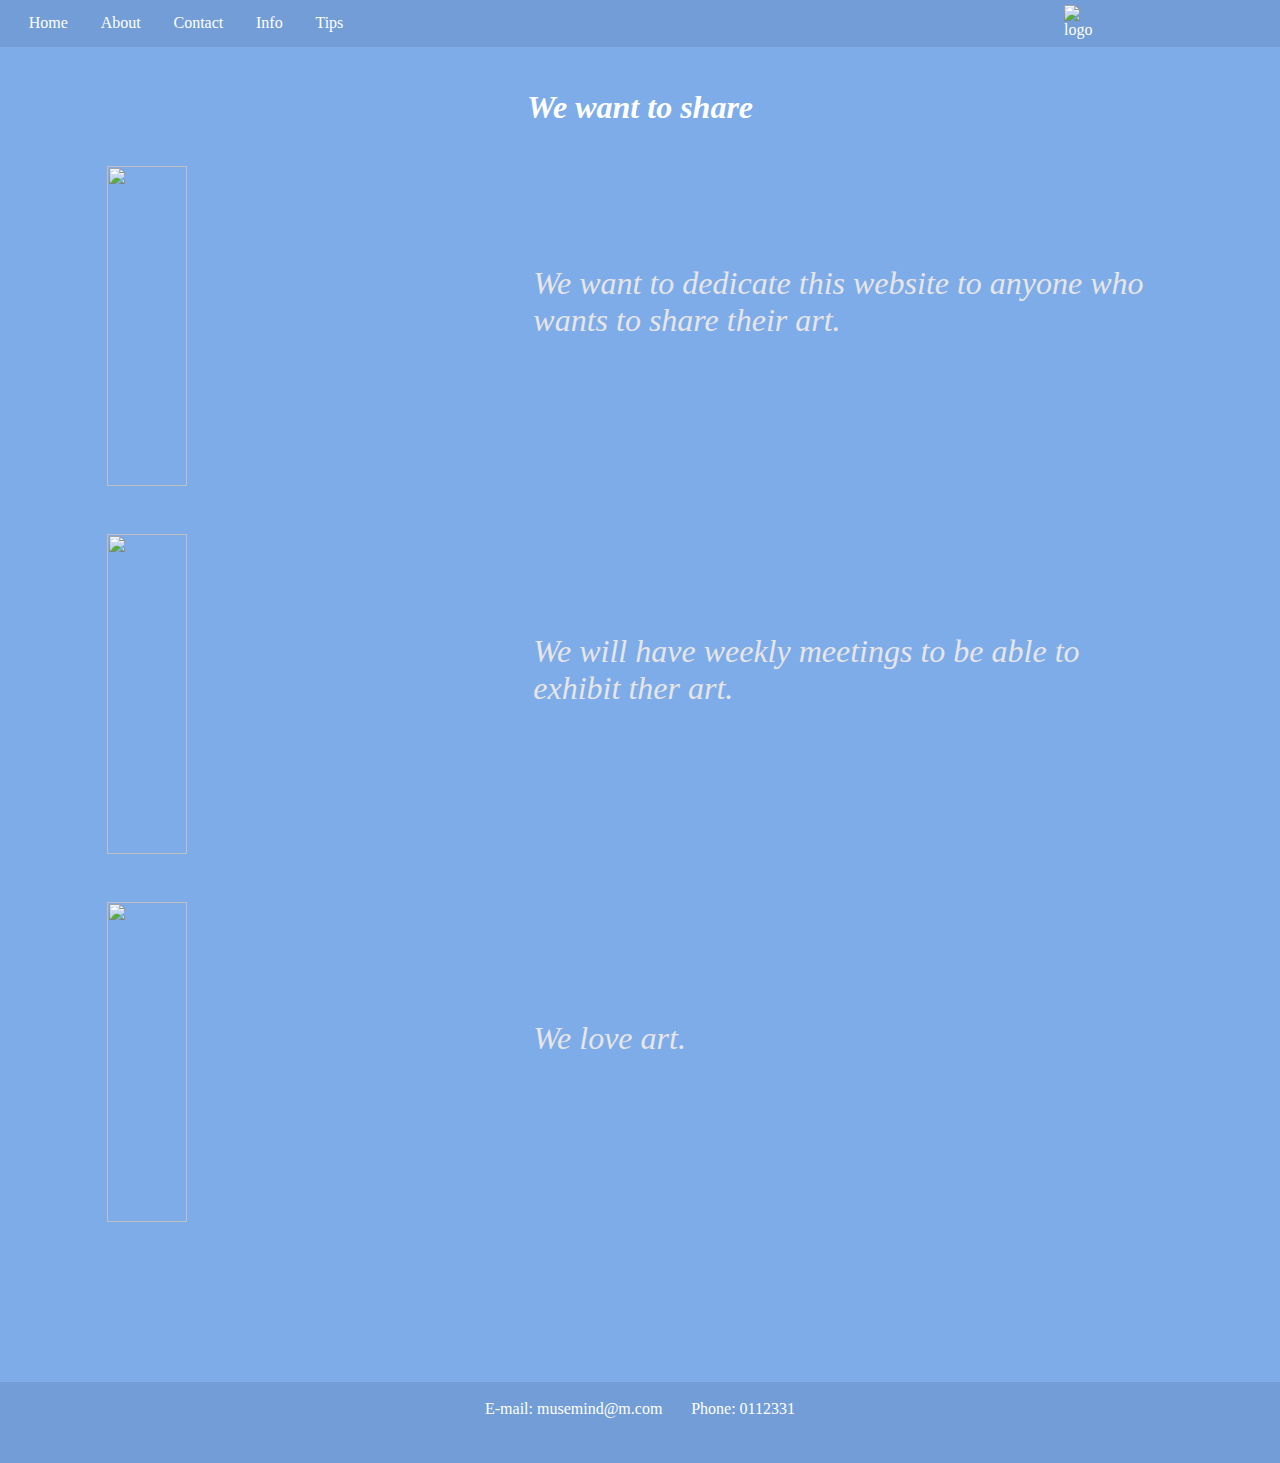
==== aboutUs.html @ 23f587a7 "version 3" ====
<!DOCTYPE html>
<html lang="en">
<head>
    <meta charset="UTF-8">
    <meta http-equiv="X-UA-Compatible" content="IE=edge">
    <meta name="viewport" content="width=device-width, initial-scale=1.0">
    <title>Sprint 2</title>
    <link rel="stylesheet" href="style.css">
    <link rel="shortcut icon" href="./images/logo.png" type="image/x-icon">
</head>
<body>
    <header>
        <nav>
            <a href="index.html">Home</a>
            <a href="#">About</a>
            <a href="contact.html">Contact</a>
            <a href="info.html">Info</a>
            <a href="tips.html">Tips</a>
            <img class="logo" src="./images/logo.png" alt="logo">
        </nav>
    </header>
    <main>
        <h1>We want to share</h1>
        <div class="secab1">
            <img class="imga1" src="./images/brushes.jpg" alt="">
            <p class="txta1">We want to dedicate this website to anyone who wants to share their art.</p>
        </div>
        <div class="secab2">           
            <img class="imga2" src="./images/painting.jpg" alt="">
            <p class="txta1">We will have weekly meetings to be able to exhibit ther art.</p>
        </div>
        <div class="secab3">
            <img class="imga3" src="./images/sea.jpg" alt="">
            <p class="txta1">We love art.</p>
        </div>
    </main>
    <footer>
        <a href="">E-mail: musemind@m.com</a>
        <a href="">Phone: 0112331</a>
    </footer>

    
</body>
</html>
---- style.css ----
*:not(ul){
    padding: 0;
    margin: 0;
    box-sizing: border-box;
}
header{
    height: 9vh;
}
body{
    background-color: rgb(125, 172, 233);
}
.logo{
    height: 2.6rem;
    width: 2.6rem;
    position: absolute;
    left: 66.5rem;
    top: 0.3rem;
}
nav,a{
    background-color: rgb(114, 157, 214);
    color: white;
    text-decoration: none;
    padding: 0.9rem;
}
a:hover{
    border: 1px solid white;
    border-radius: 1rem;
    padding: 0.3rem;
}
main{
    background-color: rgb(125, 172, 233);
    min-height: 82vh;
}
h1{
   text-align: center;
   color: white;
   font-size: xx-large;
   font-style: oblique;
   position: relative;
   top: 0.5rem;
}
h2{
    text-align: center;
    color: rgb(231, 229, 229);
    font-size: xx-large;
    font-style: oblique;
    position: relative;
    top: 0.5rem;
}
/* img{
    width: 100%;
} */
.secho1{
    display: flex;
    justify-content: center;
    align-items: center;
    flex-direction: column;
}
.imgh1{
    width: 85%;
    margin: 2rem;
}
.secho2{
    display: flex;
    justify-content: center;
    align-items: center;
    margin-left: 3rem;
}
.imgh2{
    width: 35%;
    margin: 2rem;
}
.txth1{
    width: 45%;
    color: rgb(231, 229, 229);
    font-style: oblique;
    text-align: left;
    font-size: xx-large;
}
footer{
    color: white;
    object-position: center;
    text-align: center;
    background-color: rgb(114, 157, 214);
    padding: 0.2rem;
    position: relative;
    top: 10rem;
    height: 9vh;
    display: flex;
    justify-content: center;
}
.secab1{
    display: flex;
    justify-content: space-evenly;
    align-items: center;

}
.imga1{
    width: 25%;
    height: 20rem;
    object-fit: cover;
    margin-top: 3rem;
}
.secab2{
    display: flex;
    justify-content: space-evenly;
    align-items: center;

}
.imga2{
    width: 25%;
    height: 20rem;
    object-fit: cover;
    margin-top: 3rem;
}
.secab3{
    display: flex;
    justify-content: space-evenly;
    align-items: center;

}
.imga3{
    width: 25%;
    height: 20rem;
    object-fit: cover;
    margin-top: 3rem;
}
.txta1{
    width: 50%;
    color: rgb(231, 229, 229);
    font-style: oblique;
    text-align: left;
    font-size: xx-large;
}
.secco1{
    display: flex;
    justify-content: center;
    align-items: center;
    flex-direction: column;
}

.imgc1{
    width: 80%;
    margin: 2rem;
}
.txtc1{
    width: 100%;
    color: rgb(231, 229, 229);
    font-style: oblique;
    text-align: left;
    font-size: xx-large;
    margin: 3rem;
    text-align: center;
}
.secco2{
    display: flex;
    justify-content: center;
    align-items: center;
    margin: 3rem;
}
.txtc2{
    width: 100%;
    color: rgb(231, 229, 229);
    font-style: oblique;
    text-align: left;
    font-size: xx-large;
    text-align: center;
    background-color: rgb(125, 172, 233);
}

/* #imgc1{
    height: 30rem;
    width: 55rem;
    position: relative;
    left: 7rem;
    top: 2rem;
    object-fit: cover;
}
#txtc1{
    color: rgb(231, 229, 229);
    font-style: oblique;
    text-align: center;
    font-size: xx-large;
    position: relative;
    bottom: -4rem;
}
#txtc2{
    color: rgb(231, 229, 229);
    font-style: oblique;
    text-align: left;
    font-size: xx-large;
    width: 34rem;
    position: relative;
    bottom: -6rem;
}#txtc3{
    color: rgb(231, 229, 229);
    font-style: oblique;
    text-align: left;
    font-size: xx-large;
    width: 34rem;
    position: relative;
    bottom: -6rem;
    left: 31.5rem;
} */
table, th, td{
    border: 4px solid rgba(0, 0, 0, 0.582);
    text-align: center;
    padding: 4rem;
    border-collapse: collapse;
    margin-top: 2rem;

}
.maintabla{
    display: flex;
    flex-direction: column;
    justify-content: flex-start;
    margin-left: 6rem;
    margin-right: 6rem;
    text-align: center;
    height: 50%;
    margin-top: 2rem;
    color: rgb(231, 229, 229);
    font-style: oblique;
    font-size: xx-large;
}
.sect1{
    display: flex;
    justify-content: center;
    border: solid rgb(231, 229, 229);
    align-items: center;
    margin: 2rem;
    margin-top: 4rem;
}
.imgt1{
    width: 25%;
    padding: 2rem;
    position: relative;
    left: -4rem;
}
.txtt1{
    width: 60%;
    color: rgb(231, 229, 229);
    font-style: oblique;
    text-align: left;
    font-size: xx-large;
}
.sect2{
    display: flex;
    justify-content: center;
    border: solid rgb(231, 229, 229);
    align-items: center;
    margin: 2rem;
}
.imgt2{
    width: 25%;
    padding: 2rem;
    position: relative;
    left: -4rem;
}
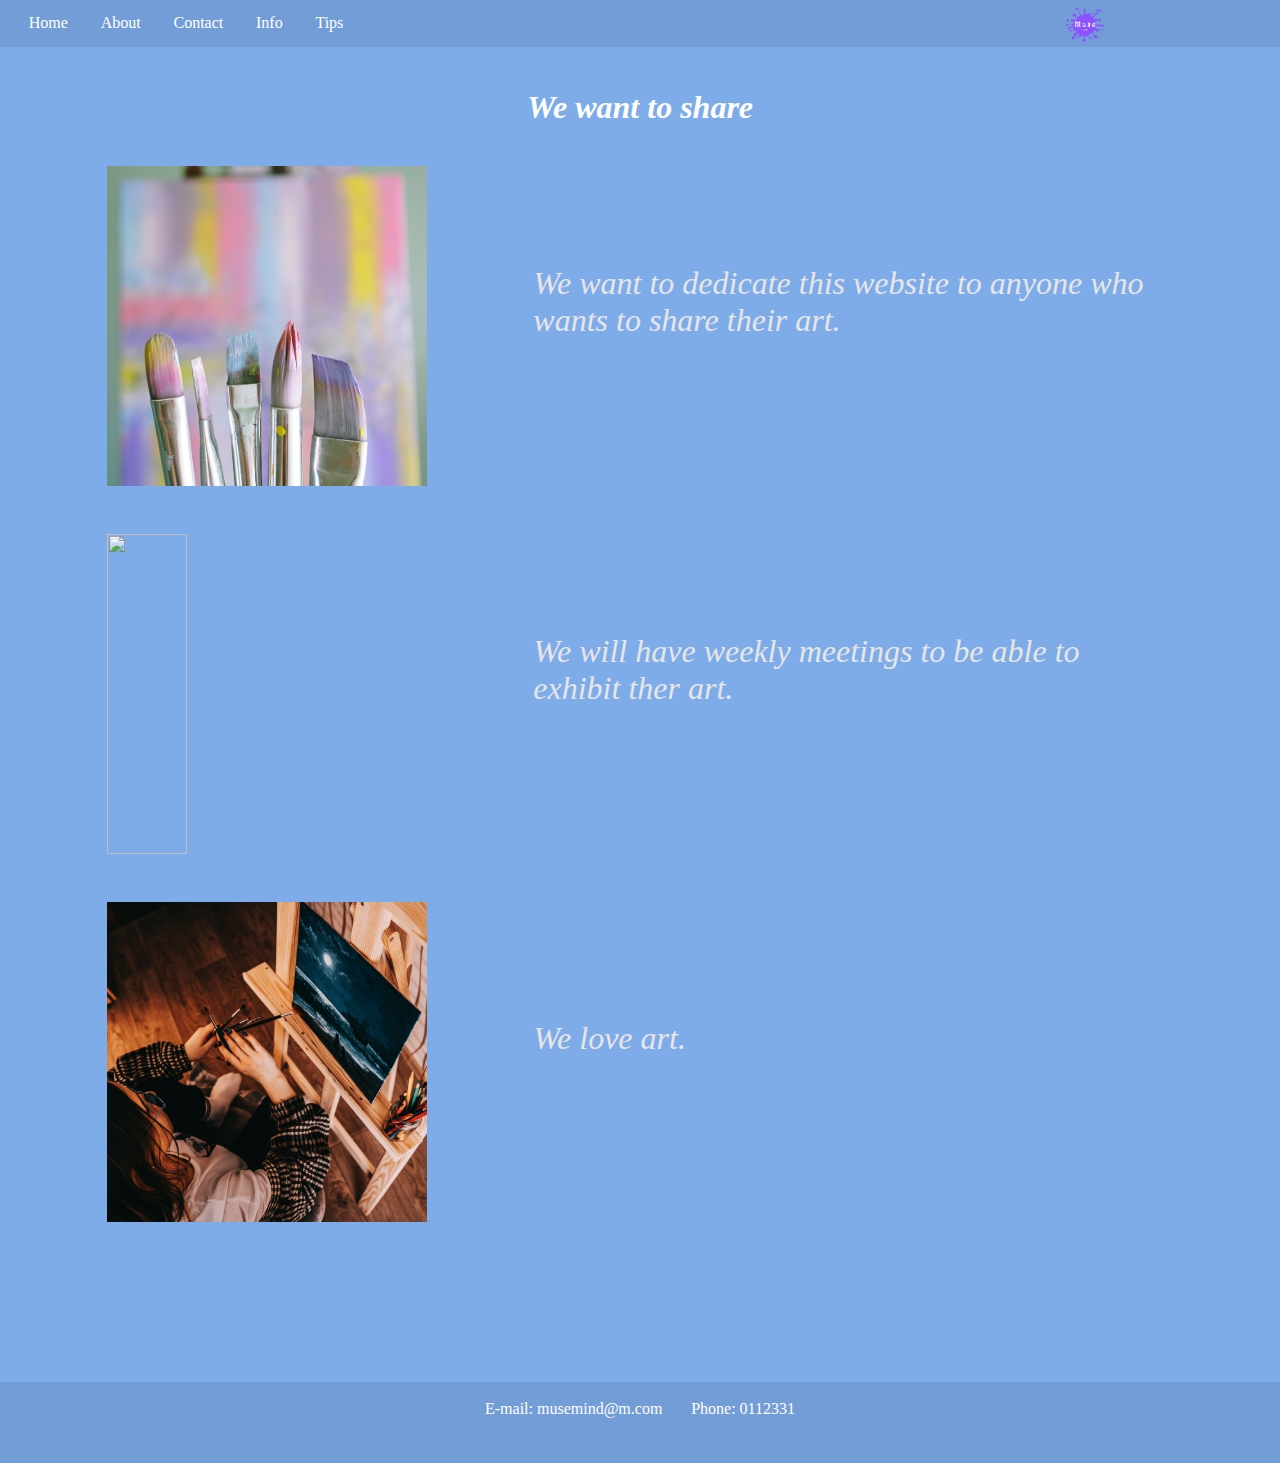
==== commit 0931ae1e: "version 8 (se agrega href a los a)" ====
--- a/aboutUs.html
+++ b/aboutUs.html
@@ -35,8 +35,8 @@
         </div>
     </main>
     <footer>
-        <a href="">E-mail: musemind@m.com</a>
-        <a href="">Phone: 0112331</a>
+        <a href="mailto: musemind@m.com">E-mail: musemind@m.com</a>
+        <a href="tel: 0112331">Phone: 0112331</a>
     </footer>
 
     
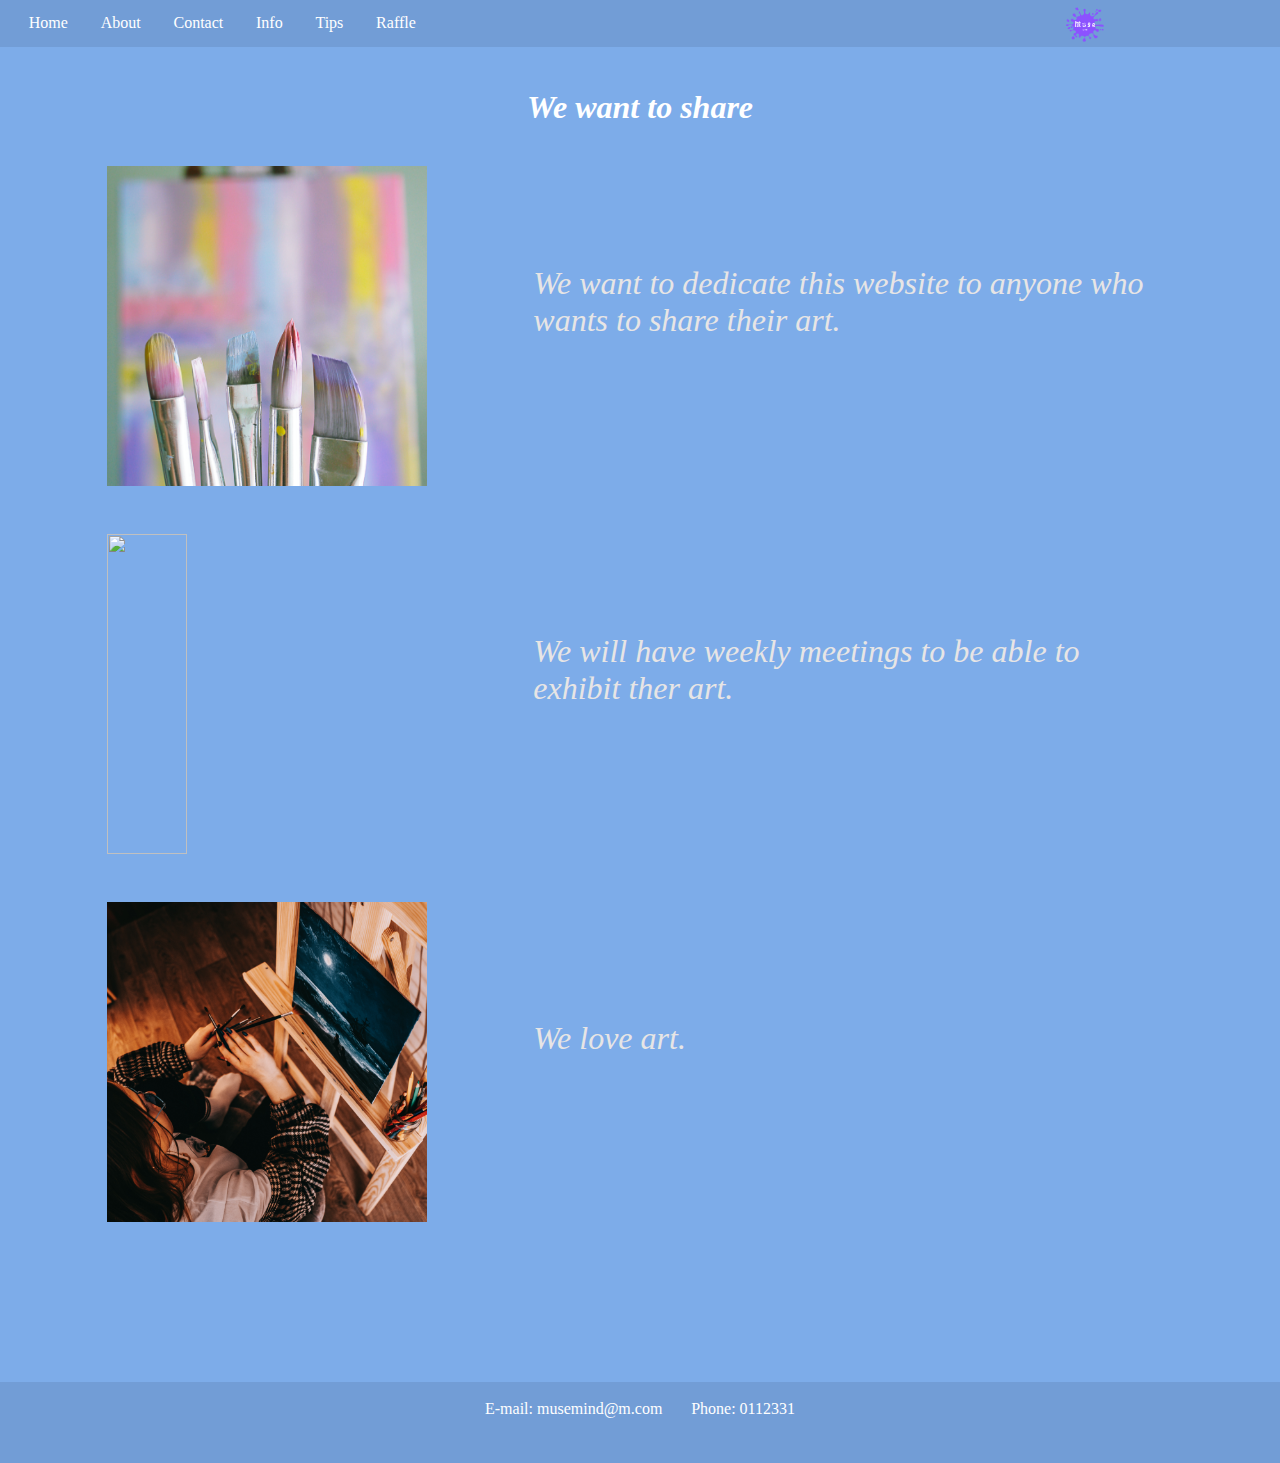
==== commit f1d1fc61: "version 1" ====
--- a/aboutUs.html
+++ b/aboutUs.html
@@ -4,7 +4,7 @@
     <meta charset="UTF-8">
     <meta http-equiv="X-UA-Compatible" content="IE=edge">
     <meta name="viewport" content="width=device-width, initial-scale=1.0">
-    <title>Sprint 2</title>
+    <title>About</title>
     <link rel="stylesheet" href="style.css">
     <link rel="shortcut icon" href="./images/logo.png" type="image/x-icon">
 </head>
@@ -16,6 +16,7 @@
             <a href="contact.html">Contact</a>
             <a href="info.html">Info</a>
             <a href="tips.html">Tips</a>
+            <a href="sorteo.html">Raffle</a>
             <img class="logo" src="./images/logo.png" alt="logo">
         </nav>
     </header>
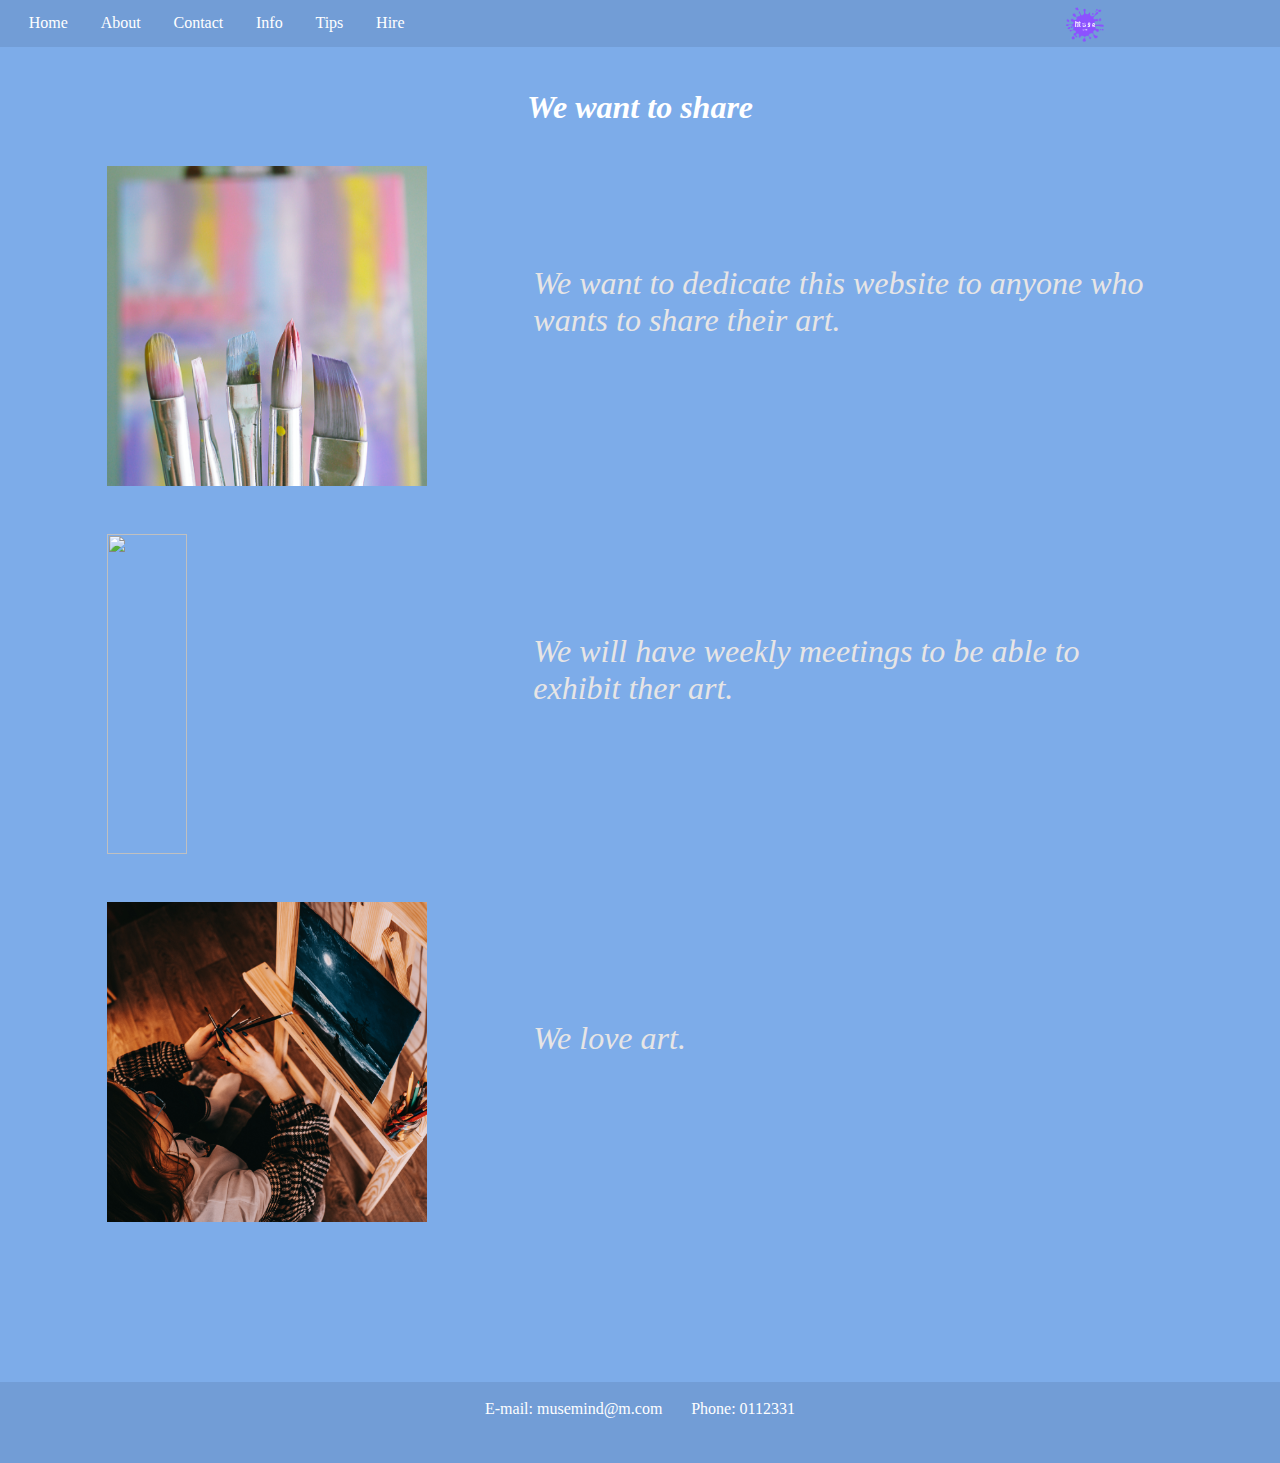
==== commit 0be63fdb: "Version 5 (Sprint N3) Terminado sin MediaQ" ====
--- a/aboutUs.html
+++ b/aboutUs.html
@@ -16,7 +16,7 @@
             <a href="contact.html">Contact</a>
             <a href="info.html">Info</a>
             <a href="tips.html">Tips</a>
-            <a href="sorteo.html">Raffle</a>
+            <a href="Hire.html">Hire</a>
             <img class="logo" src="./images/logo.png" alt="logo">
         </nav>
     </header>
--- a/style.css
+++ b/style.css
@@ -47,9 +47,6 @@
     position: relative;
     top: 0.5rem;
 }
-/* img{
-    width: 100%;
-} */
 .secho1{
     display: flex;
     justify-content: center;
@@ -167,41 +164,6 @@
     text-align: center;
     background-color: rgb(125, 172, 233);
 }
-
-/* #imgc1{
-    height: 30rem;
-    width: 55rem;
-    position: relative;
-    left: 7rem;
-    top: 2rem;
-    object-fit: cover;
-}
-#txtc1{
-    color: rgb(231, 229, 229);
-    font-style: oblique;
-    text-align: center;
-    font-size: xx-large;
-    position: relative;
-    bottom: -4rem;
-}
-#txtc2{
-    color: rgb(231, 229, 229);
-    font-style: oblique;
-    text-align: left;
-    font-size: xx-large;
-    width: 34rem;
-    position: relative;
-    bottom: -6rem;
-}#txtc3{
-    color: rgb(231, 229, 229);
-    font-style: oblique;
-    text-align: left;
-    font-size: xx-large;
-    width: 34rem;
-    position: relative;
-    bottom: -6rem;
-    left: 31.5rem;
-} */
 table, th, td{
     border: 4px solid rgba(0, 0, 0, 0.582);
     text-align: center;
@@ -256,4 +218,37 @@
     padding: 2rem;
     position: relative;
     left: -4rem;
+}
+.sechire{
+    display: flex;
+    margin: 2rem;
+    border: 0.2rem solid white;
+}
+h3{
+    text-align: center;
+    color: white;
+    font-size: xx-large;
+    font-style: oblique;
+}
+.iframe{
+    display: flex;
+    flex-direction: column;
+    min-width: 5rem;
+    margin: 2rem;
+    padding: 2rem;
+}
+.form{
+    display: flex;
+    flex-direction: column;
+    padding: 2rem;
+    color: white;
+    font-style: oblique;
+    font-size: larger;
+}
+fieldset{
+    text-align: center;
+    border: none;
+    display: flex;
+    flex-direction: column;
+    padding: 0.2rem;
 }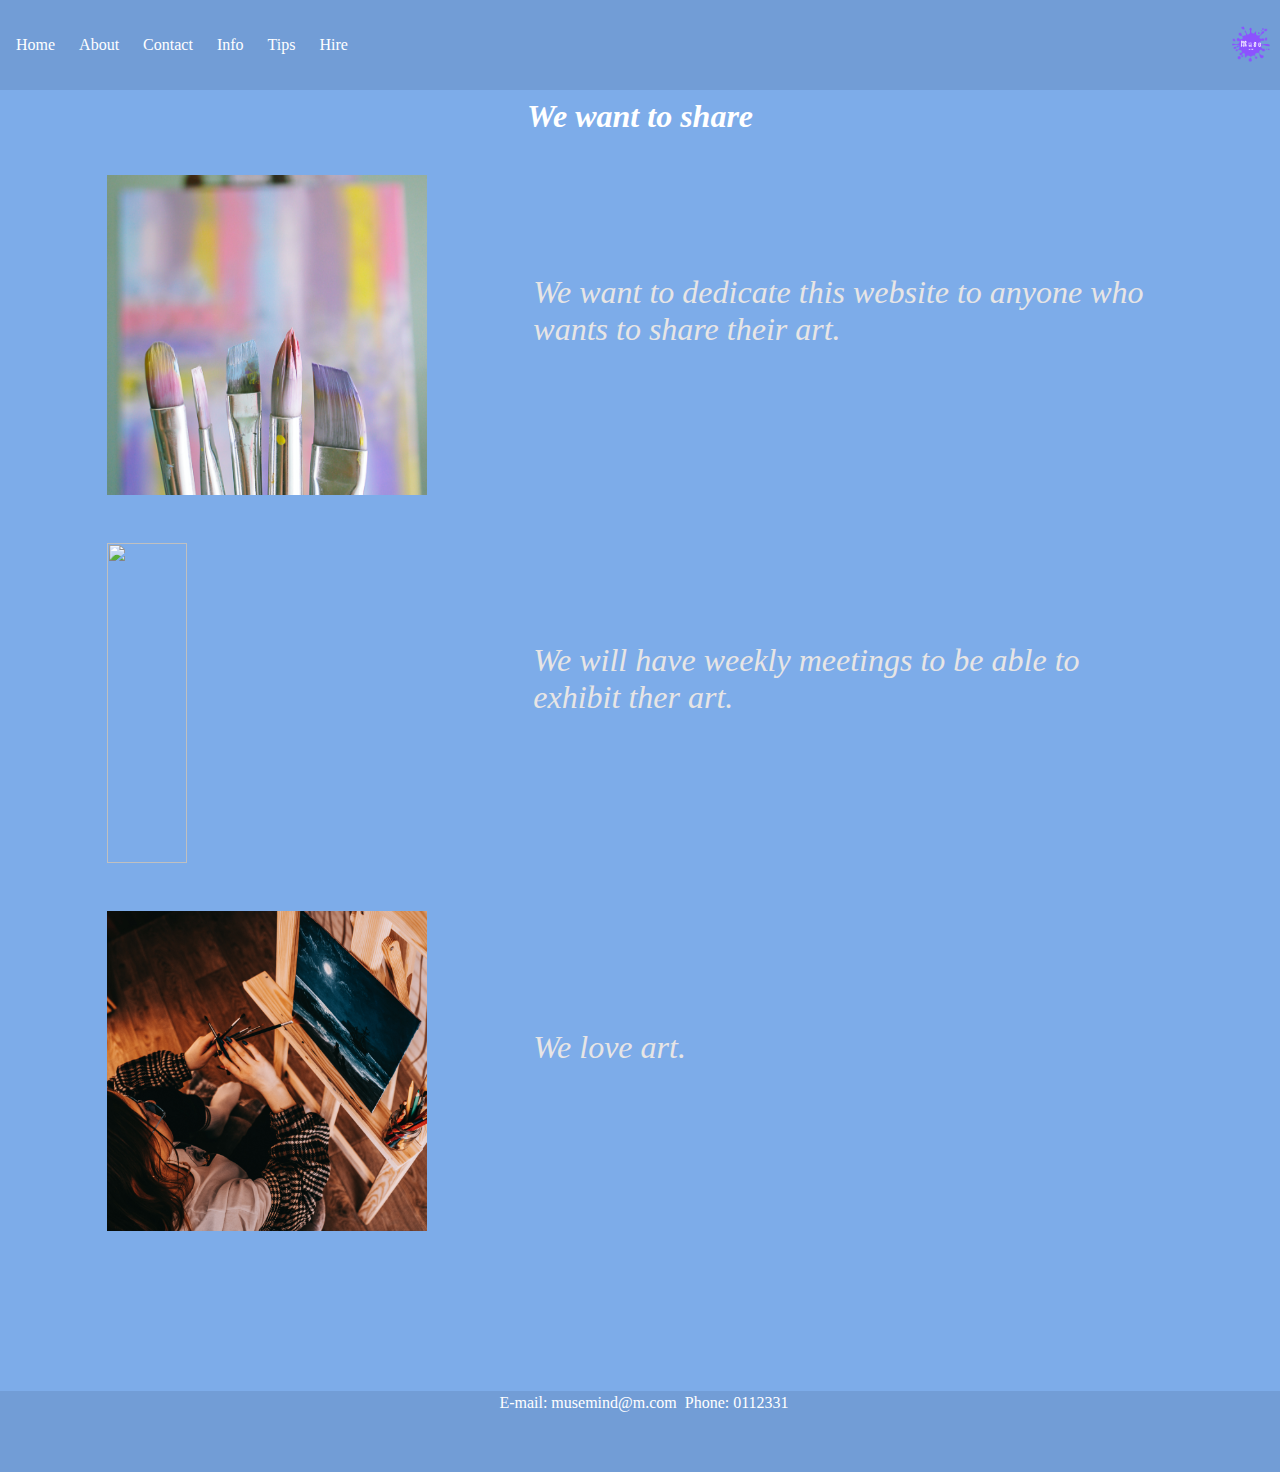
==== commit 4d2a3d4e: "Version 8 (SprintN3) Archivos validados" ====
--- a/aboutUs.html
+++ b/aboutUs.html
@@ -36,8 +36,8 @@
         </div>
     </main>
     <footer>
-        <a href="mailto: musemind@m.com">E-mail: musemind@m.com</a>
-        <a href="tel: 0112331">Phone: 0112331</a>
+        <a href="mailto:musemind@m.com">E-mail: musemind@m.com</a>
+        <a href="tel:0112331">Phone: 0112331</a>
     </footer>
 
     
--- a/style.css
+++ b/style.css
@@ -4,7 +4,7 @@
     box-sizing: border-box;
 }
 header{
-    height: 9vh;
+    min-height: 10vh;
 }
 body{
     background-color: rgb(125, 172, 233);
@@ -13,14 +13,19 @@
     height: 2.6rem;
     width: 2.6rem;
     position: absolute;
-    left: 66.5rem;
-    top: 0.3rem;
+    right: 0.5rem;
+}
+nav{
+    display: flex;
+    align-items: center;
+    min-height: 10vh;
 }
 nav,a{
     background-color: rgb(114, 157, 214);
     color: white;
     text-decoration: none;
-    padding: 0.9rem;
+    gap: 1rem;
+    padding-left: 0.5rem;
 }
 a:hover{
     border: 1px solid white;
@@ -184,6 +189,7 @@
     color: rgb(231, 229, 229);
     font-style: oblique;
     font-size: xx-large;
+
 }
 .sect1{
     display: flex;
@@ -221,6 +227,7 @@
 }
 .sechire{
     display: flex;
+    justify-content: space-evenly;
     margin: 2rem;
     border: 0.2rem solid white;
 }
@@ -229,12 +236,12 @@
     color: white;
     font-size: xx-large;
     font-style: oblique;
+    margin-bottom: 1.5rem;
 }
 .iframe{
     display: flex;
     flex-direction: column;
     min-width: 5rem;
-    margin: 2rem;
     padding: 2rem;
 }
 .form{
@@ -251,4 +258,126 @@
     display: flex;
     flex-direction: column;
     padding: 0.2rem;
+}
+@media only screen and (max-width: 767px) {
+    header{
+        min-height: 20vh;
+        flex-direction: column;
+    }
+    nav,a{
+        background-color: rgb(114, 157, 214);
+        color: white;
+        text-decoration: none;
+        flex-direction: column;
+        gap: 0.3rem;
+        padding-left: 0rem;
+    }
+    /* Home */
+    .secho2{
+        display: flex;
+        flex-direction: column;
+        justify-content: center;
+        align-items: center;
+        margin: 0rem;
+    }
+    .imgh2{
+        width: 85%;
+        margin: 0rem;
+    }
+    .txth1{
+        width: 95%;
+        text-align: center;
+        margin-bottom: 1rem;
+    }
+    /* About */
+    .secab1, .secab2, .secab3{
+        flex-direction: column;
+
+    }
+    .imga1, .imga2, .imga3{
+        width: 95%;
+    }
+    .txta1{
+        width: 95%;
+        margin-top: 0.5rem;
+    }
+    /* Contact */
+    .secco2{
+        display: flex;
+        justify-content: center;
+        align-items: center;
+        flex-direction: column;
+        margin: 0rem;
+        gap: 4rem;
+    }
+    /* Info */
+    .maintabla{
+        display: flex;
+        flex-direction: column;
+        justify-content: center;
+        margin-left: 0rem;
+        margin-right: 0rem;
+        text-align: center;
+        height: 50%;
+        margin-top: 0rem;
+        color: rgb(231, 229, 229);
+        font-style: oblique;
+        font-size: small;
+    }
+    table, th, td{
+        border: 4px solid rgba(0, 0, 0, 0.582);
+        text-align: center;
+        padding: 1.5rem;
+        border-collapse: collapse;
+        margin-top: 2rem;
+    }
+    /* Tips */
+    .sect1, .sect2{
+        flex-direction: column;
+
+    }
+        .imgt1, .imgt2{
+        width: 100%;
+        padding: 1rem;
+        position: relative;
+        left: 0rem;
+    }
+    .txtt1{
+        width: 97%;
+        color: rgb(231, 229, 229);
+        font-style: oblique;
+        text-align: center;
+        font-size: xx-large;
+    }
+    /* Hire */
+    .sechire{
+        display: flex;
+        flex-direction: column;
+        margin: 0.5rem;
+        border: 0.2rem solid white;
+    }
+    .iframe{
+        display: flex;
+        flex-direction: column;
+        margin: 0.5rem;
+        padding: 0rem;
+    }
+    .form{
+        display: flex;
+        flex-direction: column;
+        padding: 2rem;
+        color: white;
+        font-style: oblique;
+        font-size: larger;
+    }
+}
+@media only screen and (min-width: 768px) and (max-width: 1023px) {
+        /* Info */
+        table, th, td{
+            border: 4px solid rgba(0, 0, 0, 0.582);
+            text-align: center;
+            padding: 1.5rem;
+            border-collapse: collapse;
+            margin-top: 2rem;
+        }
 }